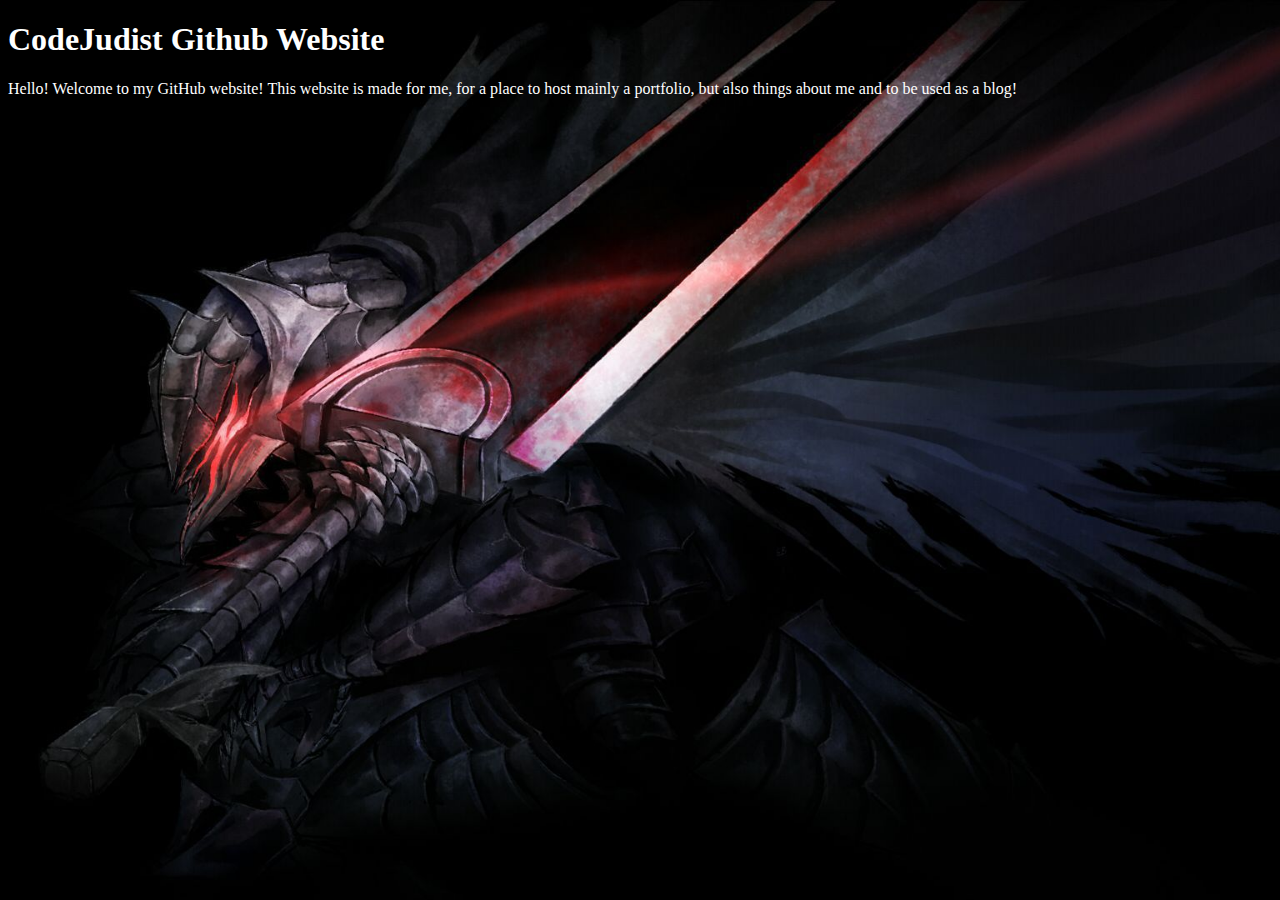
==== index.html @ cd26b249 "image" ====
<!DOCTYPE html>
<html>
<title>Judist Portfolio</title>
<body>
  <style>
    body {
      background-image: url('img_background.jpg');
      background-repeat: no-repeat;
      background-attachment: fixed;
      background-size: cover;
    }
    </style>
<h1 style="color:white;">CodeJudist Github Website</h1>
<p style="color: white;">Hello! Welcome to my GitHub website! This website is made for me, for a place to host mainly a portfolio, but also things about me and to be used as a blog!</p>
</body>
</html>
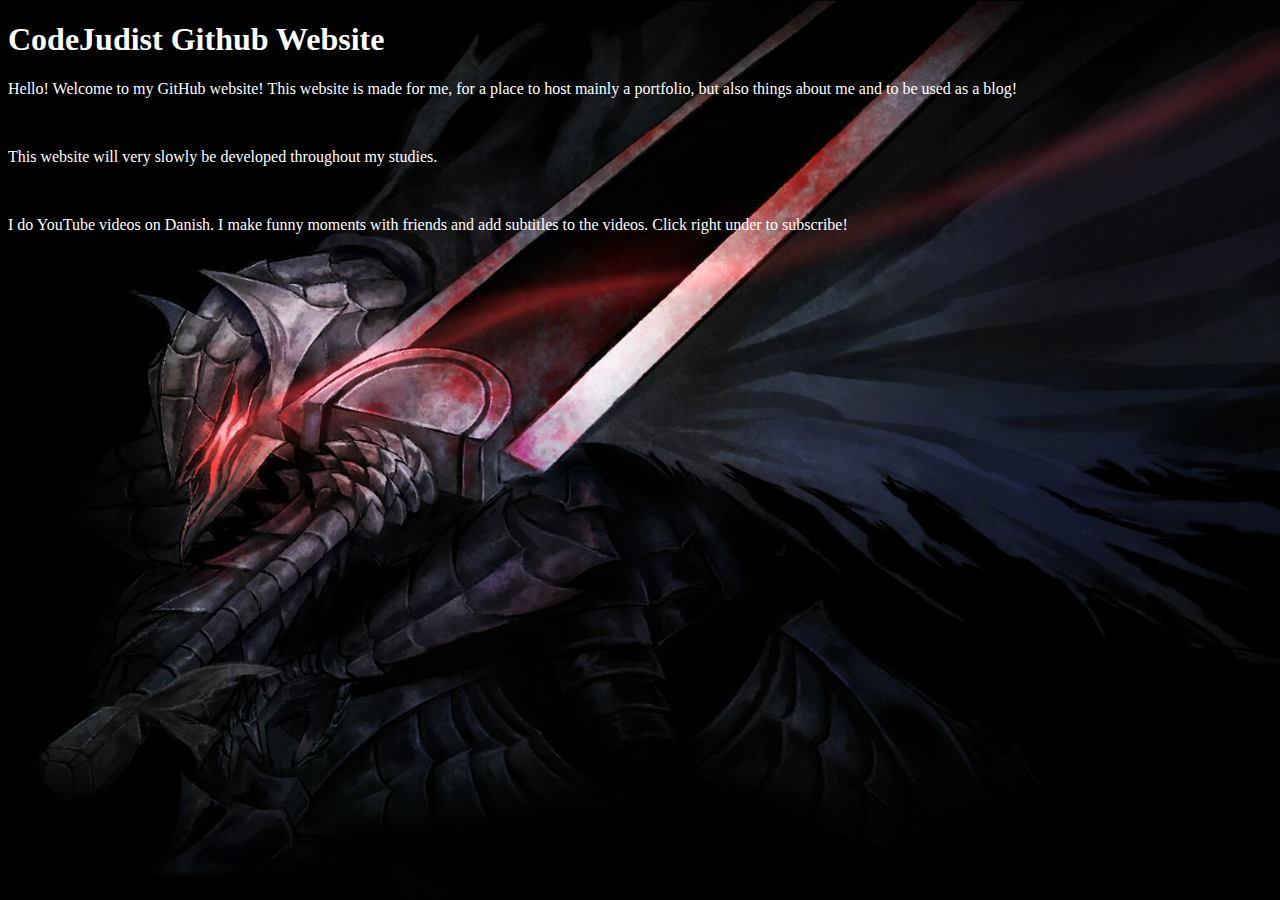
==== commit e15458d5: "YouTube Button" ====
--- a/index.html
+++ b/index.html
@@ -12,6 +12,14 @@
     </style>
 <h1 style="color:white;">CodeJudist Github Website</h1>
 <p style="color: white;">Hello! Welcome to my GitHub website! This website is made for me, for a place to host mainly a portfolio, but also things about me and to be used as a blog!</p>
+<br>
+<p style="color: white;">This website will very slowly be developed throughout my studies.</p>
+<br>
+<p style="color: white;">I do YouTube videos on Danish. I make funny moments with friends and add subtitles to the videos. Click right under to subscribe!</p>
+<br>
+<script src="https://apis.google.com/js/platform.js"></script>
+
+<div class="g-ytsubscribe" data-channelid="UCgND9CUORk822oxNnI3FtAA" data-layout="full" data-count="default"></div>
 </body>
 </html>
 
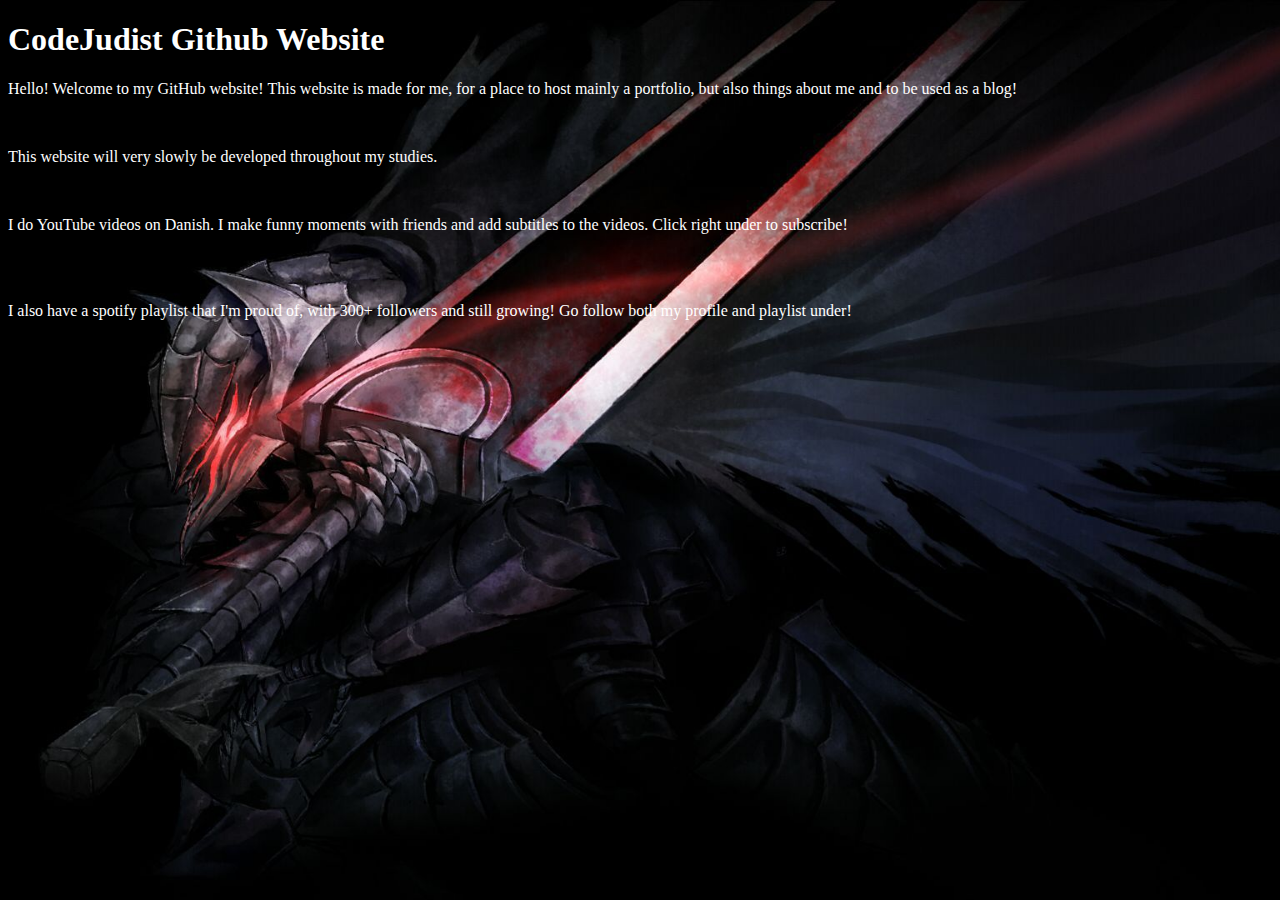
==== commit 6a8dd461: "Spotify" ====
--- a/index.html
+++ b/index.html
@@ -20,6 +20,10 @@
 <script src="https://apis.google.com/js/platform.js"></script>
 
 <div class="g-ytsubscribe" data-channelid="UCgND9CUORk822oxNnI3FtAA" data-layout="full" data-count="default"></div>
+<br>
+<p style="color: white;">I also have a spotify playlist that I'm proud of, with 300+ followers and still growing! Go follow both my profile and playlist under!</p>
+<br>
+<iframe src="https://open.spotify.com/follow/1/?uri=spotify:user:1194934126&size=detail&theme=dark" width="300" height="56" scrolling="no" frameborder="0" style="border:none; overflow:hidden;" allowtransparency="true"></iframe>
 </body>
 </html>
 
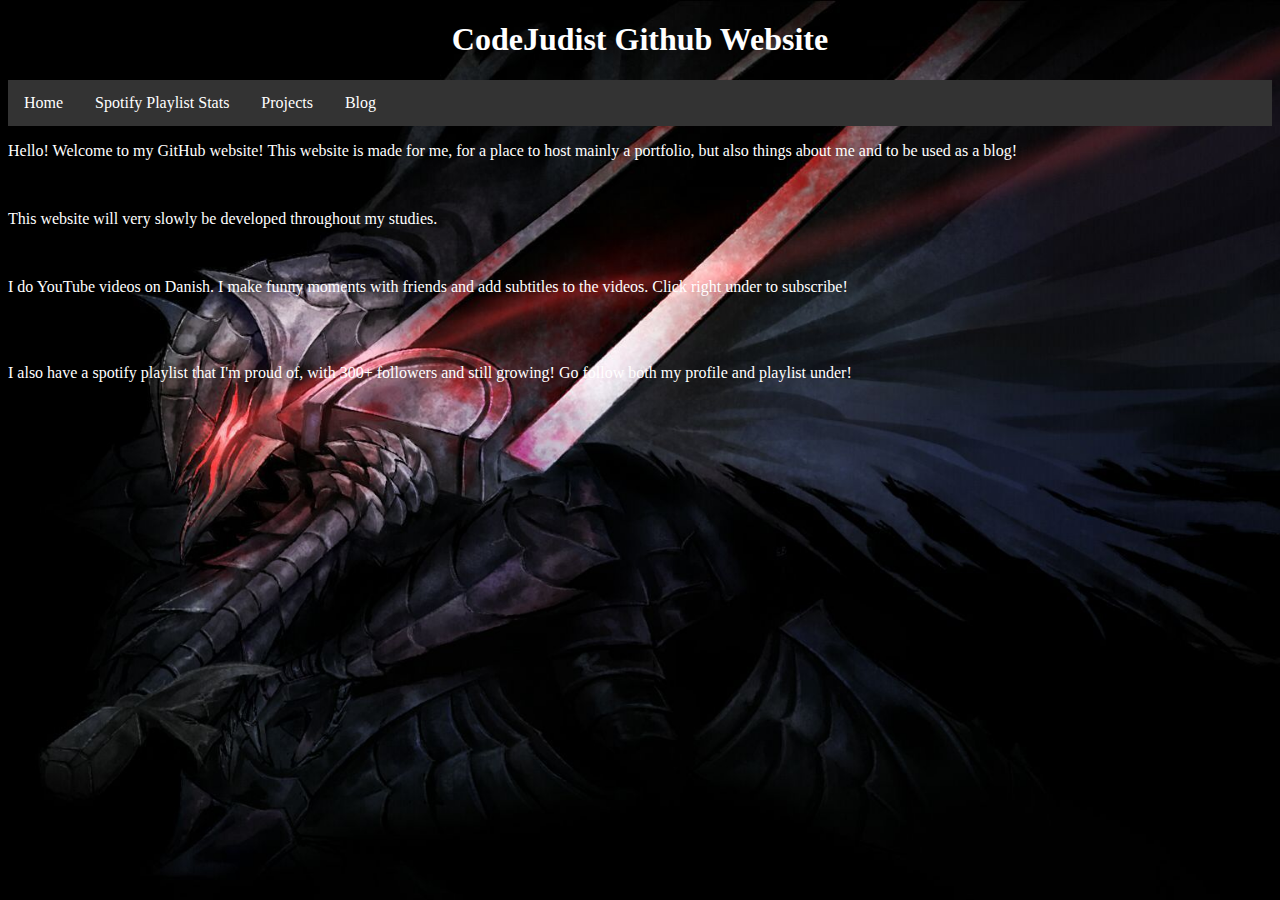
==== commit 2265f6f4: "Menubar" ====
--- a/index.html
+++ b/index.html
@@ -11,6 +11,39 @@
     }
     </style>
 <h1 style="color:white;">CodeJudist Github Website</h1>
+  <style>h1 {text-align:center;}</style>
+  <style>
+    ul {
+  list-style-type: none;
+  margin: 0;
+  padding: 0;
+  overflow: hidden;
+  background-color: #333;
+}
+
+li {
+  float: left;
+}
+
+li a {
+  display: block;
+  color: white;
+  text-align: center;
+  padding: 14px 16px;
+  text-decoration: none;
+}
+
+/* Change the link color to #111 (black) on hover */
+li a:hover {
+  background-color: #111;
+}
+    </style>
+<ul>
+    <li><a href="index.html">Home</a></li>
+    <li><a href="SpotifyPlaylistStats.html">Spotify Playlist Stats</a></li>
+    <li><a href="projects.html">Projects</a></li>
+    <li><a href="blog.html">Blog</a></li>
+</ul>
 <p style="color: white;">Hello! Welcome to my GitHub website! This website is made for me, for a place to host mainly a portfolio, but also things about me and to be used as a blog!</p>
 <br>
 <p style="color: white;">This website will very slowly be developed throughout my studies.</p>
@@ -24,6 +57,7 @@
 <p style="color: white;">I also have a spotify playlist that I'm proud of, with 300+ followers and still growing! Go follow both my profile and playlist under!</p>
 <br>
 <iframe src="https://open.spotify.com/follow/1/?uri=spotify:user:1194934126&size=detail&theme=dark" width="300" height="56" scrolling="no" frameborder="0" style="border:none; overflow:hidden;" allowtransparency="true"></iframe>
+<iframe src="https://open.spotify.com/embed/playlist/5Zqqbv1GyEV3RdFLmu7aLf" width="300" height="380" frameborder="0" allowtransparency="true" allow="encrypted-media"></iframe>
 </body>
 </html>
 
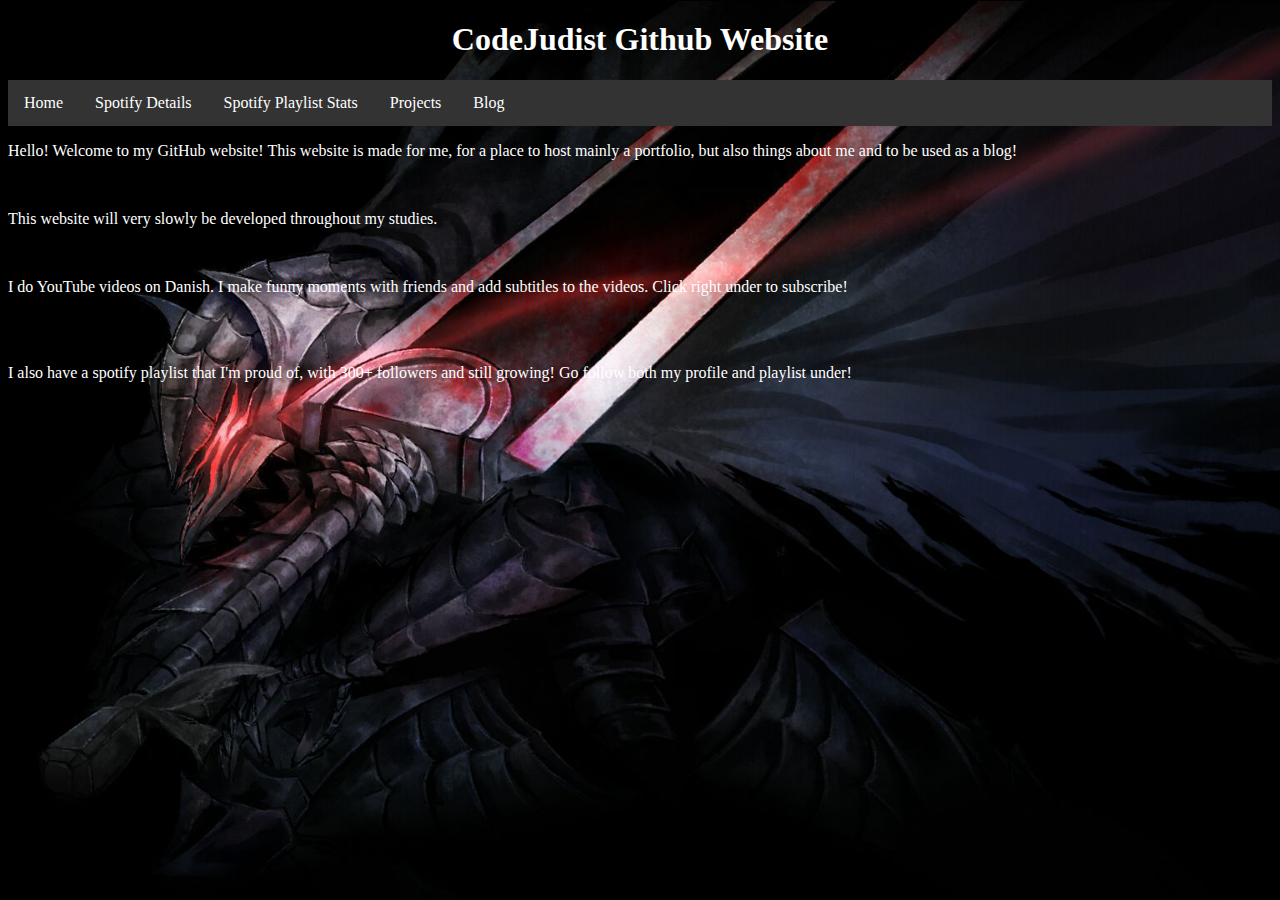
==== commit 066142de: "More menubar" ====
--- a/index.html
+++ b/index.html
@@ -1,5 +1,32 @@
 <!DOCTYPE html>
 <html>
+  <head>
+    <style>
+      ul {
+    list-style-type: none;
+    margin: 0;
+    padding: 0;
+    overflow: hidden;
+    background-color: #333;
+  }
+  
+  li {
+    float: left;
+  }
+  
+  li a {
+    display: block;
+    color: white;
+    text-align: center;
+    padding: 14px 16px;
+    text-decoration: none;
+  }
+  
+  li a:hover {
+    background-color: #111;
+  }
+      </style>
+  </head>
 <title>Judist Portfolio</title>
 <body>
   <style>
@@ -33,13 +60,13 @@
   text-decoration: none;
 }
 
-/* Change the link color to #111 (black) on hover */
 li a:hover {
   background-color: #111;
 }
     </style>
 <ul>
-    <li><a href="index.html">Home</a></li>
+    <li><a class="active" href="index.html">Home</a></li>
+    <li><a href="spotifyPlaylists.html">Spotify Details</a></li>
     <li><a href="SpotifyPlaylistStats.html">Spotify Playlist Stats</a></li>
     <li><a href="projects.html">Projects</a></li>
     <li><a href="blog.html">Blog</a></li>
